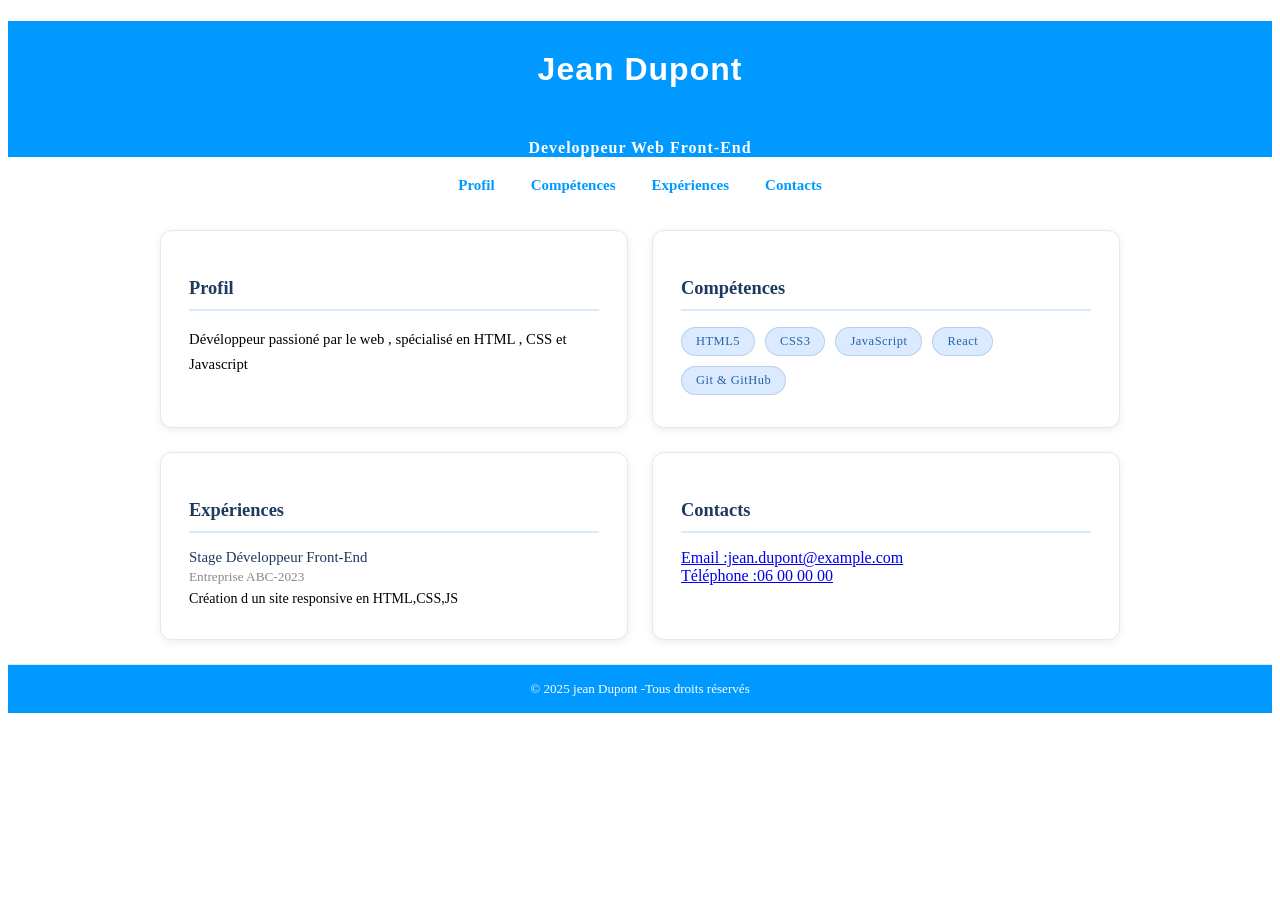
==== index.html @ 7775c31f "renommer en index.html" ====
<!DOCTYPE html>
<html lang="fr">
<head>
    <meta charset="UTF-8">
    <meta name="viewport" content="width=device-width, initial-scale=1.0">
    <title>Jean Dumon - Portfolio</title>
    <link rel="stylesheet" href="style.css">
</head>

<body>
 <!-- EN TETE -->
    <header>
         <h1> Jean Dupont </h1>

         <span class="title">Developpeur Web Front-End </span>

    </header>

    <!-- barre de navigation-->
         <nav>
            <ul>
                <li><a href="#profil">Profil</a></li>
                <li><a href="#competences">Compétences</a></li>
                <li><a href="#experiences">Expériences</a></li>
                <li><a href="#contacts">Contacts</a></li>
            </ul>
        
         
        
        </nav>
        
      <!--Corps du site--> 
    <main>
        <!-- section du profil-->
        <section class="card" id="profil">
            <h2>Profil</h2>
            <p> Dévéloppeur passioné par le web , spécialisé en HTML , CSS et Javascript</p>
        </section>

        <!--section compétences-->

        <section class="card" id="competences">
            <h2>Compétences</h2>
            <div class="badges">
                <span class="badge">HTML5</span>
                <span class="badge">CSS3</span>
                <span class="badge">JavaScript</span>
                <span class="badge"> React</span>
                <span class="badge">Git & GitHub</span>
            </div>
           
        </section>
        <!--section expérience-->

        <section class="card" id="experiences">
            <h2>Expériences</h2>
            <div class="experience-item">
             <div class="poste">Stage Développeur Front-End </div>
            <div class="entreprise">Entreprise ABC-2023</div>
            <div class="description">Création d un site responsive en HTML,CSS,JS</div>
         </div>
        </section>

        <!--section contact-->
            
        <section class="card" id="contacts">
            <h2> Contacts</H2>
                <div class="contact-ligne">
                    <div class="contact-icone"></div>
                    <a href="mailto:jean.dupont@example.com">Email :jean.dupont@example.com</a>
                </div>
                <div class="contact-ligne">
                    <div class="contact-icone"> </div>
                         <a href="tel:+33600000000">Téléphone :06 00 00 00</a>
                                        
                </div>
            
        </section>
    </main>    
     <!-- Bas de page-->  
     <footer> © 2025 jean Dupont -Tous droits réservés</footer>
     <script>
    document.querySelectorAll('nav a').forEach(lien => {
      lien.addEventListener('click', function(e) {
        e.preventDefault();
        const cible = document.querySelector(this.getAttribute('href'));
        if (cible) {
          cible.scrollIntoView({ behavior: 'smooth', block: 'start' });
        }
      });
    });
  </script>
</body>
</html>
---- style.css ----
/* CSS pour le CV en ligne de François */
:root {
  --blanc:       #ffffff;
  --bleu-clair:  #dbeafe;
  --bleu-moyen:  #2563a8;
  --bleu-fonce:  #1e3a5f;
  --gris-leger:  #e5e7eb;
  --ombre:       0 2px 8px rgba(0,0,0,0.08);
  --ombre-hover: 0 8px 24px rgba(0,0,0,0.14);
  --rayon:       12px;
}

/*variables CSS pour les couleurs, les ombres et les rayons de bordure*/
header{
    background-color: rgb(0, 153, 255);
    font-family: 'Playfair Display', serif;
   font-size: 24px;
   font-weight: 700;
   letter-spacing: 1px
}

/*styles pour l'en-tête : couleur de fond, police, taille, poids et espacement des lettres*/
h1{
    text-align: center;
    color:white;
    font-family: Arial, sans-serif;
    font-size: 32px;
    line-height: 3;
}

/*styles pour le titre principal : centrage, couleur, police, taille et interligne*/
.title{
    text-align: center;
    color: white;
    font-size: 16px;
    justify-content: center;
    display: flex;
}

/*styles pour l'en-tête : couleur de fond, police, taille, poids et espacement des lettres*/
nav{
    align-items: center;
    display: flex;
    justify-content: center;
    padding: 0 24px;
    gap: 8px;
    border-top: 1px solid rgba(255,255,255,0.12);
    font-size: 24px;
    line-height: 2;
    color: rgb(0, 153, 255);
}
/*styles pour l'en-tête : couleur de fond, police, taille, poids et espacement des lettres*/
.card{
     background-color: var(--blanc);
  border-radius: var(--rayon);
  border: 1px solid var(--gris-leger);
  padding: 32px 28px;
  box-shadow: var(--ombre);

  /* TRANSITION : effet de montée au survol */
  transition: transform 0.28s ease, box-shadow 0.28s ease;
}

/*styles pour les cartes : couleur de fond, bordure, rayon, espacement et transition pour l'animation de survol*/
main{
     display: grid;                   /* active CSS Grid */
     grid-template-columns: 1fr 1fr; /* 2 colonnes de même largeur */
     gap: 24px;                      /* espace entre les cartes */
     max-width: 960px;
     margin: 24px auto;              /* centrage horizontal de la grille */
     padding: 0 24px;
     
}

/*styles pour le conteneur principal : disposition en grille, espacement, largeur maximale et centrage*/
.card h2 {
  font-family: 'Playfair Display', serif;
  font-size: 1.15rem;
  color: var(--bleu-fonce);
  margin-bottom: 16px;
  padding-bottom: 10px;
  border-bottom: 2px solid var(--bleu-clair); /* ligne décorative sous le titre */
}

/*styles pour les titres à l'intérieur des cartes : police, taille, couleur, espacement et ligne décorative*/
.card p {
  font-size: 0.92rem;
  line-height: 1.7;
}

/*styles pour les titres et les paragraphes à l'intérieur des cartes : police, taille, couleur, espacement et ligne décorative sous les titres*/
.card:hover {
  transform: translateY(-5px);
  box-shadow: var(--ombre-hover);
}

/*animation de survol pour les cartes : légère montée et ombre plus prononcée*/
.badges {
  display: flex;    /* Flexbox : badges en ligne */
  flex-wrap: wrap;  /* retour à la ligne automatique */
  gap: 10px;        /* espace entre chaque badge */
  margin-top: 4px;
}

/*styles pour le conteneur des badges : disposition en ligne, retour à la ligne automatique, espacement et marge supérieure*/
.badge {
  background-color: var(--bleu-clair);
  color: var(--bleu-moyen);
  font-size: 0.78rem;
  font-weight: 500;
  letter-spacing: 0.5px;
  padding: 6px 14px;
  border-radius: 20px;   /* forme "pilule" */
  border: 1px solid rgba(37,99,168,0.2);

  /* TRANSITION : inversion de couleurs et zoom au survol */
  transition: background-color 0.2s ease, color 0.2s ease, transform 0.2s ease;
}

/*styles pour les badges : couleurs, taille, espacement et transition pour l'animation de survol*/
.badge:hover {
  background-color: var(--bleu-moyen);
  color: var(--blanc);
  transform: scale(1.07);
}

/*animation de survol pour les badges : inversion des couleurs et légère croissance*/
.experience-item {
  margin-bottom: 20px;
  padding-bottom: 18px;
  border-bottom: 1px dashed var(--gris-leger);
}

/*styles pour les éléments d'expérience : espacement, bordure, et suppression de la bordure pour le dernier élément*/
.experience-item:last-child {
  border-bottom: none;
  margin-bottom: 0;
  padding-bottom: 0;
}

/*styles pour les éléments d'expérience : espacement, bordure, et suppression de la bordure pour le dernier élément*/
.poste {
  font-weight: 500;
  color: var(--bleu-fonce);
  font-size: 0.93rem;
  margin-bottom: 3px;
}

/*styles pour les éléments d'expérience : espacement, bordure, et styles pour le poste*/
.entreprise {
  font-size: 0.83rem;
  color: #888;
  margin-bottom: 5px;
}

/*styles pour les éléments d'expérience : espacement, bordure, et styles pour le poste et l'entreprise*/
.description {
  font-size: 0.88rem;
}

/*styles pour les éléments d'expérience : espacement, bordure, et styles pour le poste, l'entreprise et la description*/
footer {
  text-align: center;
  padding: 16px;
  font-size: 0.82rem;
  color: white;
  border-top: 1px solid var(--gris-leger);
  margin-top: 16px;
  background-color: rgb(0, 153, 255);
}

/*style pour le pied de page : centrage du texte, espacement, couleur et bordure supérieure*/
nav ul {
  list-style: none;      /* supprime les puces */
  display: flex;
  flex-wrap: wrap;
  justify-content: center;
  gap: 4px;
  padding: 0;
  margin: 0;
}

/*style pour la liste de navigation : suppression des puces, disposition en ligne, centrage et espacement*/
nav li a {               /* on cible a à l'intérieur des li */
  color: rgb(0, 153, 255);
  text-decoration: none;
  font-size: 15px;
  font-weight: 600;
  padding: 6px 16px;
  border-radius: 6px;
  display: inline-block;
  border-radius: 6px;
  transition: background-color 0.2s ease, transform 0.2s ease, letter-spacing 0.2s ease;
}

/*style pour les liens de navigation : couleur, taille, espacement et transition pour l'animation de survol*/
nav li a:hover {
  background-color: rgba(255,255,255,0.25);
   transform: scale(1.08);                    /* légère croissance */
  letter-spacing: 0.5px;
}

/*animation de survol pour les liens de navigation : changement de fond, légère croissance et espacement des lettres*/
@media (max-width: 640px) {
  nav ul li a {
    font-size: 14px;
    padding: 6px 12px;
  }
}

/*style pour les liens de navigation sur les écrans plus petits : réduction de la taille de la police et du padding*/

body {
  scroll-behavior: smooth;  /* scroll doux vers la profil choisie*/
}
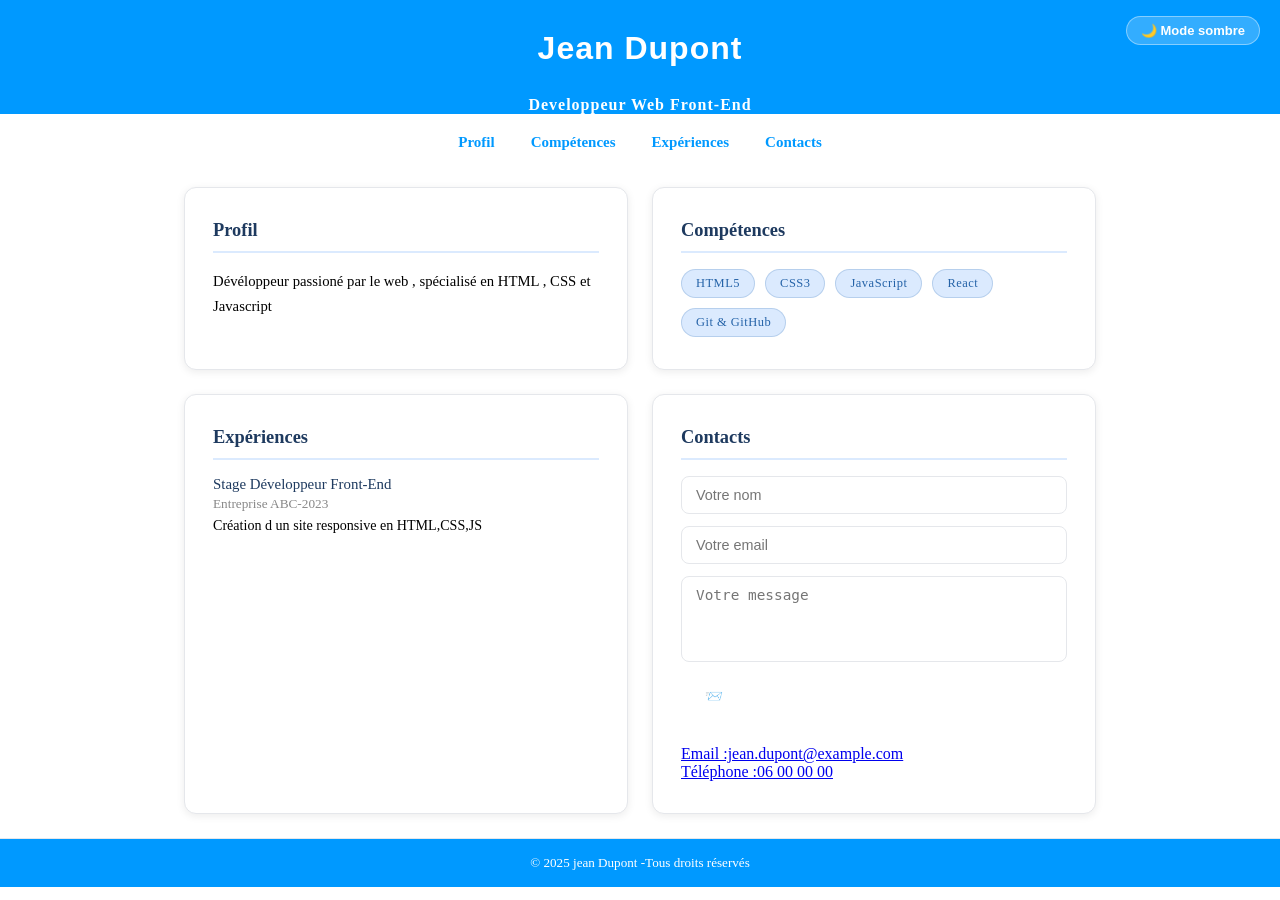
==== commit 4877b756: "ajout de js et interactivité" ====
--- a/index.html
+++ b/index.html
@@ -13,6 +13,9 @@
          <h1> Jean Dupont </h1>
 
          <span class="title">Developpeur Web Front-End </span>
+
+          <!-- BOUTON MODE SOMBRE -->
+    <button id="toggle-theme" aria-label="Changer le thème">🌙 Mode sombre</button>
 
     </header>
 
@@ -65,6 +68,18 @@
             
         <section class="card" id="contacts">
             <h2> Contacts</H2>
+                <!-- FORMULAIRE DE CONTACT -->
+      <div class="form-groupe">
+        <input type="text" id="nom" placeholder="Votre nom" />
+      </div>
+      <div class="form-groupe">
+        <input type="email" id="email" placeholder="Votre email" />
+      </div>
+      <div class="form-groupe">
+        <textarea id="message" placeholder="Votre message" rows="4"></textarea>
+      </div>
+      <button class="btn-envoyer" id="btn-envoyer">📨 Envoyer</button>
+      <p id="confirmation" class="confirmation"></p>
                 <div class="contact-ligne">
                     <div class="contact-icone"></div>
                     <a href="mailto:jean.dupont@example.com">Email :jean.dupont@example.com</a>
@@ -79,6 +94,7 @@
     </main>    
      <!-- Bas de page-->  
      <footer> © 2025 jean Dupont -Tous droits réservés</footer>
+     
      <script>
     document.querySelectorAll('nav a').forEach(lien => {
       lien.addEventListener('click', function(e) {
@@ -90,5 +106,7 @@
       });
     });
   </script>
+
+  <script src="script.js"></script>
 </body>
 </html>
--- a/style.css
+++ b/style.css
@@ -8,6 +8,47 @@
   --ombre:       0 2px 8px rgba(0,0,0,0.08);
   --ombre-hover: 0 8px 24px rgba(0,0,0,0.14);
   --rayon:       12px;
+}
+
+/* ================================
+   VARIABLES — THÈME SOMBRE
+   ================================ */
+[data-theme="dark"] {
+  --blanc:        #1e1e2e;
+  --fond:         #13131f;
+  --bleu-vif:     #1a6fa8;
+  --bleu-clair:   #1e3a5f;
+  --bleu-moyen:   #60a5fa;
+  --bleu-fonce:   #93c5fd;
+  --gris-leger:   #2e2e3e;
+  --texte:        #e2e8f0;
+  --texte-doux:   #94a3b8;
+  --ombre:        0 2px 8px rgba(0,0,0,0.3);
+  --ombre-hover:  0 8px 24px rgba(0,0,0,0.5);
+}
+* {
+  box-sizing: border-box;
+  margin: 0;
+  padding: 0;
+}
+/* BOUTON MODE SOMBRE */
+#toggle-theme {
+  position: absolute;
+  top: 16px;
+  right: 20px;
+  background: rgba(255,255,255,0.2);
+  color: white;
+  border: 1px solid rgba(255,255,255,0.4);
+  padding: 6px 14px;
+  border-radius: 20px;
+  cursor: pointer;
+  font-size: 13px;
+  font-weight: 600;
+  transition: background 0.2s ease, transform 0.2s ease;
+}
+#toggle-theme:hover {
+  background: rgba(255,255,255,0.35);
+  transform: scale(1.05);
 }
 
 /*variables CSS pour les couleurs, les ombres et les rayons de bordure*/
@@ -56,9 +97,12 @@
   border: 1px solid var(--gris-leger);
   padding: 32px 28px;
   box-shadow: var(--ombre);
+  opacity: 0;
+  transform: translateY(30px);
 
   /* TRANSITION : effet de montée au survol */
   transition: transform 0.28s ease, box-shadow 0.28s ease;
+  transition: opacity 0.6s ease, transform 0.6s ease;
 }
 
 /*styles pour les cartes : couleur de fond, bordure, rayon, espacement et transition pour l'animation de survol*/
@@ -212,4 +256,79 @@
 
 body {
   scroll-behavior: smooth;  /* scroll doux vers la profil choisie*/
+}
+.card.visible{
+  opacity: 1;
+  transform: translateY(0);
+}
+.card.visible:hover {
+  transform: translateY(-5px);
+}
+/* ================================
+   BOUTON TÉLÉCHARGER CV
+   ================================ */
+.btn-cv {
+  display: inline-block;
+  margin-top: 16px;
+  background-color: var(--bleu-vif);
+  color: white;
+  text-decoration: none;
+  padding: 10px 20px;
+  border-radius: 8px;
+  font-size: 0.88rem;
+  font-weight: 600;
+  transition: background-color 0.2s ease, transform 0.2s ease;
+}
+.btn-cv:hover {
+  background-color: var(--bleu-moyen);
+  transform: scale(1.05);
+}
+/* ================================
+   FORMULAIRE DE CONTACT
+   ================================ */
+.form-groupe {
+  margin-bottom: 12px;
+}
+ 
+.form-groupe input,
+.form-groupe textarea {
+  width: 100%;
+  padding: 10px 14px;
+  border: 1px solid var(--gris-leger);
+  border-radius: 8px;
+  font-size: 0.9rem;
+  background-color: var(--fond);
+  color: var(--texte);
+  transition: border-color 0.2s ease, background-color 0.3s ease;
+  resize: none;
+}
+ 
+.form-groupe input:focus,
+.form-groupe textarea:focus {
+  outline: none;
+  border-color: var(--bleu-vif);
+}
+ 
+.btn-envoyer {
+  background-color: var(--bleu-vif);
+  color: white;
+  border: none;
+  padding: 10px 24px;
+  border-radius: 8px;
+  font-size: 0.9rem;
+  font-weight: 600;
+  cursor: pointer;
+  transition: background-color 0.2s ease, transform 0.2s ease;
+}
+ 
+.btn-envoyer:hover {
+  background-color: var(--bleu-moyen);
+  transform: scale(1.05);
+}
+ 
+.confirmation {
+  margin-top: 10px;
+  font-size: 0.88rem;
+  font-weight: 500;
+  min-height: 20px;
 }
